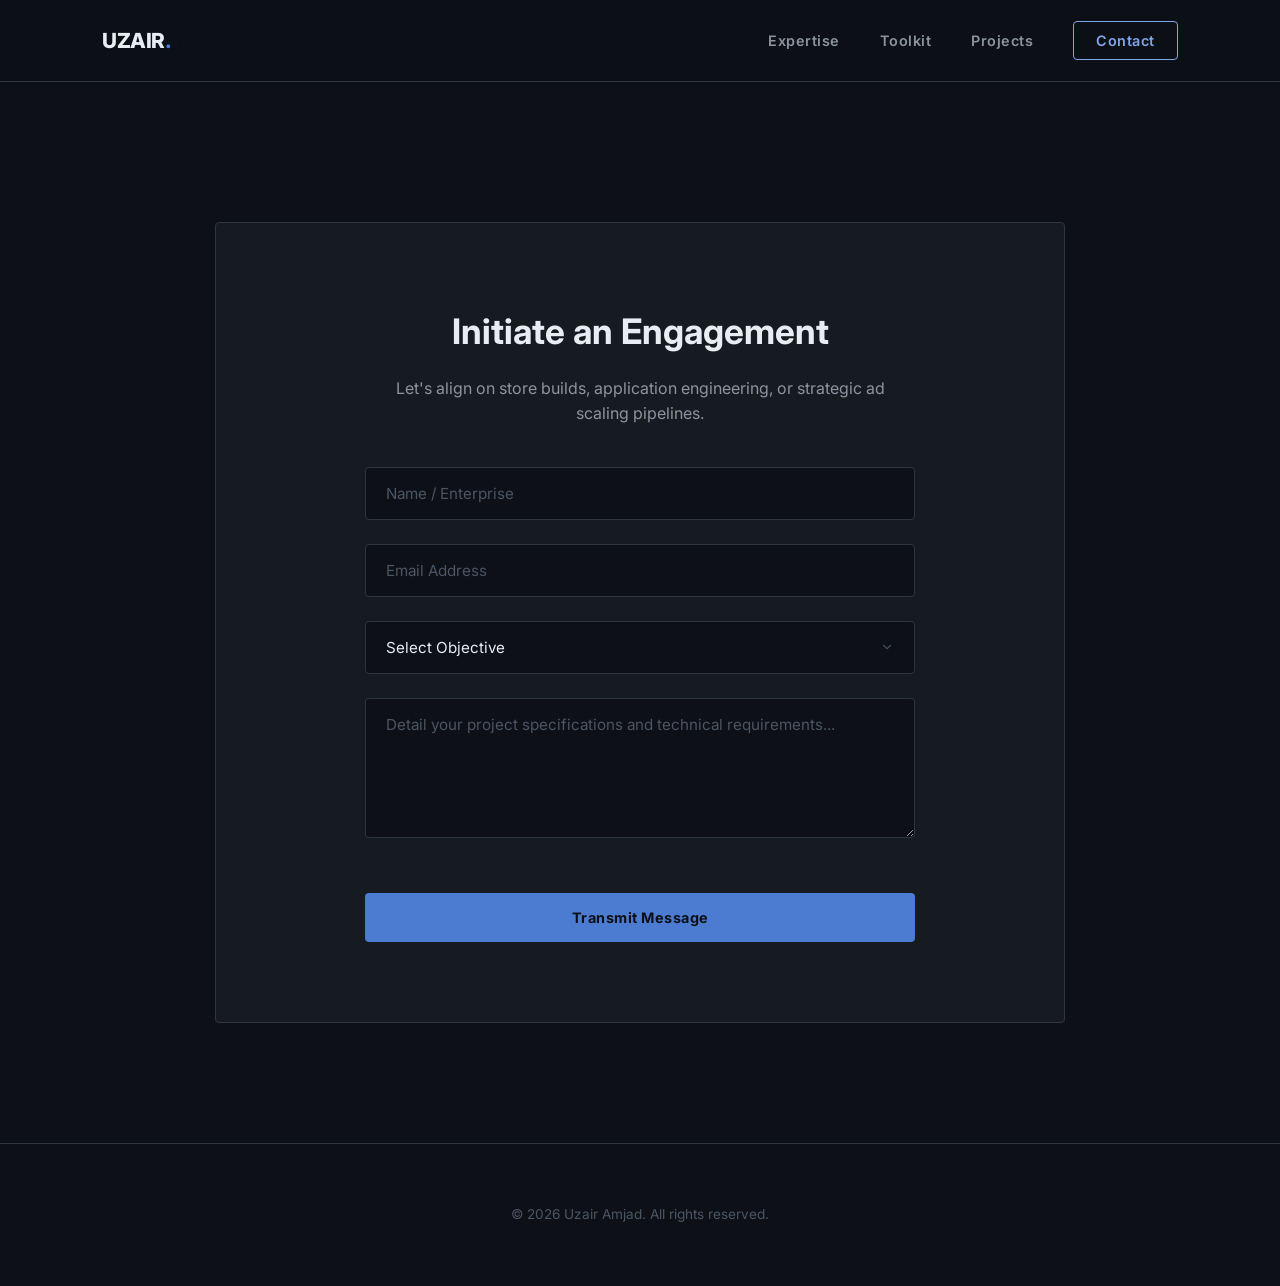
==== contact.html @ b298b37c "initial local workspace setup" ====
<!DOCTYPE html>
<html lang="en">
<head>
    <meta charset="UTF-8">
    <meta name="viewport" content="width=device-width, initial-scale=1.0">
    <title>Contact | Uzair Amjad</title>
    <link href="https://fonts.googleapis.com/css2?family=Inter:wght@300;400;500;600;700;800&display=swap" rel="stylesheet">
    <link rel="stylesheet" href="https://unpkg.com/aos@next/dist/aos.css">
    <link rel="stylesheet" href="index.css">
</head>
<body>
    <header class="navbar">
        <a href="index.html" class="logo">Uzair<span>.</span></a>
        <button class="menu-toggle" onclick="toggleMenu()"><span class="bar"></span><span class="bar"></span><span class="bar"></span></button>
        <nav class="nav-container">
            <button class="menu-close" onclick="toggleMenu()">×</button>
            <ul class="nav-links">
                <li><a href="index.html#services">Expertise</a></li>
                <li><a href="toolkit.html">Toolkit</a></li>
                <li><a href="projects.html">Projects</a></li>
                <li><a href="contact.html" class="nav-btn active-btn">Contact</a></li>
            </ul>
        </nav>
    </header>

    <section class="section contact-section subpage-content">
        <div class="contact-card" data-aos="zoom-in" data-aos-duration="800">
            <h2>Initiate an Engagement</h2>
            <p>Let's align on store builds, application engineering, or strategic ad scaling pipelines.</p>
            <form action="https://api.web3forms.com/submit" method="POST" class="contact-form">
                <input type="hidden" name="access_key" value="4c9673a5-c35d-4ae3-a2ae-5164686738a5">
                <input type="checkbox" name="botcheck" class="hidden-honeypot" style="display: none;">
                <div class="form-group">
                    <input type="text" name="name" placeholder="Name / Enterprise" required class="form-input">
                </div>
                <div class="form-group">
                    <input type="email" name="email" placeholder="Email Address" required class="form-input">
                </div>
                <div class="form-group">
                    <select name="project_type" required class="form-input form-select">
                        <option value="" disabled selected hidden>Select Objective</option>
                        <option value="Shopify Custom Architecture">Shopify Custom Architecture</option>
                        <option value="Full-Stack Application Development">Full-Stack Application Development</option>
                        <option value="Paid Acquisition Strategy">Paid Acquisition Strategy</option>
                        <option value="High-Retention Media Assets">High-Retention Media Assets</option>
                    </select>
                </div>
                <div class="form-group">
                    <textarea name="message" rows="5" placeholder="Detail your project specifications and technical requirements..." required class="form-input"></textarea>
                </div>
                <div class="form-group">
                </div>
                <button type="submit" class="btn btn-primary submit-btn">Transmit Message</button>
            </form>
        </div>
    </section>

    <footer><p>© 2026 Uzair Amjad. All rights reserved.</p></footer>
    <script src="https://unpkg.com/aos@next/dist/aos.js"></script>
    <script>
        AOS.init({ once: true });
        function toggleMenu() { document.querySelector('.nav-container').classList.toggle('active'); }
    </script>
</body>
</html>
---- index.css ----
:root {
  --bg-dark: #0D1117;
  --bg-card: #161B22;
  --bg-alt: #0f141c;
  --accent: #4C7CD1;
  --accent-hover: #7FA6E8;
  --accent-rgb: 76, 124, 209;
  --text-main: #E6EDF3;
  --text-muted: #8B949E;
  --border: #30363D;
  --border-hover: #444c56;
}

* {
  margin: 0;
  padding: 0;
  box-sizing: border-box;
  font-family: 'Inter', sans-serif;
  scroll-behavior: smooth;
}
body {
  background-color: var(--bg-dark);
  color: var(--text-main);
  line-height: 1.6;
  overflow-x: hidden;
}

.navbar {
  display: flex;
  justify-content: space-between;
  align-items: center;
  padding: 24px 8%;
  border-bottom: 1px solid var(--border);
  background: rgba(13, 17, 23, 0.85);
  backdrop-filter: blur(20px);
  -webkit-backdrop-filter: blur(20px);
  position: sticky;
  top: 0;
  z-index: 100;
}
.logo {
  font-size: 1.3rem;
  font-weight: 800;
  letter-spacing: -0.5px;
  text-transform: uppercase;
  text-decoration: none;
  color: var(--text-main);
}
.logo span {
  color: var(--accent);
  text-shadow: 0 0 15px rgba(var(--accent-rgb), 0.4);
}
.nav-links {
  display: flex;
  list-style: none;
  align-items: center;
  gap: 40px;
}
.nav-links a {
  color: var(--text-muted);
  text-decoration: none;
  font-weight: 600;
  font-size: 0.9rem;
  letter-spacing: 0.5px;
  transition: all 0.25s ease;
}
.nav-links a:hover, .active-link {
  color: var(--accent-hover) !important;
}
.nav-btn {
  border: 1px solid var(--border);
  padding: 10px 22px;
  border-radius: 4px;
  color: var(--text-main) !important;
  transition: all 0.25s ease;
}
.nav-btn:hover, .active-btn {
  background: transparent;
  color: var(--accent-hover) !important;
  border-color: var(--accent-hover) !important;
}
.menu-toggle {
  display: none;
  flex-direction: column;
  justify-content: space-between;
  width: 22px;
  height: 14px;
  background: transparent;
  border: none;
  cursor: pointer;
  z-index: 101;
}
.menu-toggle .bar {
  width: 100%;
  height: 2px;
  background-color: var(--text-main);
  transition: all 0.3s ease;
}
.menu-close {
  display: none;
}

.hero {
  min-height: 75vh;
  display: flex;
  flex-direction: column;
  align-items: center;
  justify-content: center;
  text-align: center;
  padding: 0 4%;
}
.hero-content {
  max-width: 900px;
}
.badge {
  display: inline-block;
  background: rgba(var(--accent-rgb), 0.05);
  color: var(--accent);
  border: 1px solid rgba(var(--accent-rgb), 0.2);
  padding: 6px 16px;
  border-radius: 4px;
  font-size: 0.75rem;
  font-weight: 700;
  margin-bottom: 28px;
  text-transform: uppercase;
  letter-spacing: 1.5px;
}
.hero h1 {
  font-size: clamp(2.2rem, 6vw, 4.2rem);
  font-weight: 800;
  line-height: 1.15;
  letter-spacing: -1.5px;
  margin-bottom: 28px;
}
.hero p {
  font-size: 1.2rem;
  color: var(--text-muted);
  max-width: 680px;
  margin: 0 auto 48px auto;
}
.hero-buttons {
  display: flex;
  gap: 16px;
  justify-content: center;
}

.section {
  padding: 100px 8% 120px 8%;
}
.subpage-content {
  min-height: 85vh;
  padding-top: 140px;
}
.bg-alt {
  background-color: var(--bg-alt);
}
.section-header {
  text-align: center;
  margin-bottom: 80px;
}
.section-header h2 {
  font-size: 2.4rem;
  font-weight: 800;
  letter-spacing: -1px;
  margin-bottom: 16px;
}
.section-header p {
  color: var(--text-muted);
  font-size: 1.05rem;
}
.btn {
  padding: 14px 32px;
  border-radius: 4px;
  text-decoration: none;
  font-weight: 700;
  font-size: 0.9rem;
  letter-spacing: 0.5px;
  transition: all 0.3s cubic-bezier(0.16, 1, 0.3, 1);
}
.btn-primary {
  background: var(--accent);
  color: var(--bg-dark);
}
.btn-primary:hover {
  background: var(--accent-hover);
  color: var(--bg-dark);
}
.btn-secondary {
  background: transparent;
  color: var(--text-main);
  border: 1px solid var(--border);
}
.btn-secondary:hover {
  border-color: var(--accent);
  background: rgba(var(--accent-rgb), 0.02);
  color: var(--accent-hover);
}

.services-grid {
  display: grid;
  grid-template-columns: 1fr;
  gap: 32px;
}
.service-card {
  background-color: var(--bg-card);
  border: 1px solid var(--border);
  padding: 50px 40px;
  border-radius: 4px;
  transition: all 0.4s cubic-bezier(0.16, 1, 0.3, 1);
}
.service-icon {
  font-size: 1.8rem;
  margin-bottom: 28px;
  background: var(--bg-dark);
  width: 48px;
  height: 48px;
  display: flex;
  align-items: center;
  justify-content: center;
  border-radius: 4px;
  border: 1px solid var(--border);
}
.service-card:hover .service-icon {
  border-color: var(--accent-hover);
  color: var(--accent-hover);
}
.service-card h3 {
  font-size: 1.25rem;
  margin-bottom: 16px;
  font-weight: 700;
}
.service-card p {
  color: var(--text-muted);
  font-size: 0.95rem;
}

.workflow-stack {
  display: flex;
  flex-direction: column;
  gap: 24px;
  max-width: 900px;
  margin: 0 auto;
}
.workflow-step {
  display: flex;
  gap: 32px;
  background: var(--bg-card);
  border: 1px solid var(--border);
  padding: 32px;
  border-radius: 4px;
  align-items: center;
  transition: border-color 0.3s ease;
}
.step-number {
  font-size: 2.5rem;
  font-weight: 800;
  color: var(--accent);
}
.step-info h3 {
  font-size: 1.3rem;
  margin-bottom: 8px;
}
.step-info p {
  color: var(--text-muted);
  font-size: 0.95rem;
}
.metrics-grid {
  display: grid;
  grid-template-columns: 1fr;
  gap: 24px;
  max-width: 1000px;
  margin: 0 auto;
}
.metric-card {
  background: var(--bg-card);
  border: 1px solid var(--border);
  padding: 40px 20px;
  text-align: center;
  border-radius: 4px;
  transition: transform 0.3s ease, border-color 0.3s ease;
}
.metric-value {
  font-size: 2rem;
  font-weight: 800;
  color: var(--accent);
  margin-bottom: 12px;
}
.metric-label {
  color: var(--text-main);
  font-weight: 500;
  font-size: 0.95rem;
}
.github-card {
  background: var(--bg-card);
  border: 1px solid var(--border);
  padding: 40px;
  max-width: 800px;
  margin: 0 auto;
  border-radius: 4px;
}
.gh-header {
  display: flex;
  align-items: center;
  gap: 12px;
  margin-bottom: 16px;
}
.gh-indicator {
  width: 10px;
  height: 10px;
  background: var(--accent);
  border-radius: 50%;
  box-shadow: 0 0 10px rgba(var(--accent-rgb), 0.4);
}
.gh-text {
  color: var(--text-muted);
  font-size: 1rem;
  margin-bottom: 24px;
}
.gh-meta {
  display: flex;
  gap: 24px;
  flex-wrap: wrap;
  font-size: 0.85rem;
  color: var(--accent);
  font-weight: 700;
}

.toolkit-grid {
  display: grid;
  grid-template-columns: 1fr;
  gap: 32px;
  max-width: 1100px;
  margin: 0 auto;
}
.toolkit-category-card {
  background: var(--bg-card);
  border: 1px solid var(--border);
  padding: 40px;
  border-radius: 6px;
  transition: all 0.3s ease;
}
.category-icon {
  font-size: 2rem;
  margin-bottom: 16px;
}
.toolkit-category-card h3 {
  font-size: 1.4rem;
  font-weight: 700;
  margin-bottom: 12px;
  letter-spacing: -0.3px;
}
.category-desc {
  color: var(--text-muted);
  font-size: 0.95rem;
  margin-bottom: 24px;
}
.horizontal-left {
  justify-content: flex-start !important;
}
.skills-wrapper {
  display: flex;
  flex-wrap: wrap;
  gap: 12px;
  justify-content: center;
}
.skill-tag {
  background: var(--bg-dark);
  border: 1px solid var(--border);
  padding: 10px 20px;
  border-radius: 4px;
  font-weight: 600;
  font-size: 0.85rem;
  color: var(--text-main);
  transition: all 0.25s ease;
}

.projects-grid {
  display: grid;
  grid-template-columns: 1fr;
  gap: 40px;
}
.work-card {
  background: var(--bg-card);
  border: 1px solid var(--border);
  border-radius: 4px;
  overflow: hidden;
  transition: all 0.4s cubic-bezier(0.16, 1, 0.3, 1);
}
.work-img-placeholder {
  background: var(--bg-dark);
  height: 280px;
  display: flex;
  align-items: center;
  justify-content: center;
  font-size: 1.2rem;
  font-weight: 700;
  color: var(--text-muted);
  border-bottom: 1px solid var(--border);
}
.work-info {
  padding: 40px;
}
.work-info span {
  color: var(--accent);
  font-size: 0.75rem;
  text-transform: uppercase;
  letter-spacing: 1.5px;
  font-weight: 700;
  display: block;
  margin-bottom: 12px;
}
.work-info h3 {
  font-size: 1.5rem;
  margin-bottom: 16px;
}
.work-info p {
  color: var(--text-muted);
  font-size: 0.95rem;
}

.contact-section {
  display: flex;
  justify-content: center;
}
.contact-card {
  background: var(--bg-card);
  border: 1px solid var(--border);
  padding: 80px 60px;
  border-radius: 4px;
  text-align: center;
  max-width: 850px;
  width: 100%;
}
.contact-card h2 {
  font-size: 2.2rem;
  margin-bottom: 16px;
}
.contact-card p {
  color: var(--text-muted);
  margin-bottom: 40px;
  max-width: 520px;
  margin-left: auto;
  margin-right: auto;
}
.contact-form {
  width: 100%;
  max-width: 550px;
  margin: 0 auto;
  display: flex;
  flex-direction: column;
  gap: 24px;
}
.form-group {
  width: 100%;
}
.form-input {
  width: 100%;
  padding: 16px 20px;
  background-color: var(--bg-dark);
  border: 1px solid var(--border);
  border-radius: 4px;
  color: var(--text-main);
  font-size: 0.95rem;
  outline: none;
  transition: all 0.25s ease;
}
.form-input:focus {
  border-color: var(--accent);
}
.form-input::placeholder {
  color: #4b5563;
}
.form-select {
  appearance: none;
  background-image: url("data:image/svg+xml;utf8,<svg xmlns='http://www.w3.org/2000/svg' width='24' height='24' viewBox='0 0 24 24' fill='none' stroke='%23444c56' stroke-width='2' stroke-linecap='round' stroke-linejoin='round'><polyline points='6 9 12 15 18 9'></polyline></svg>");
  background-repeat: no-repeat;
  background-position: right 20px center;
  background-size: 14px;
  cursor: pointer;
}
.form-select option {
  background-color: var(--bg-card);
  color: var(--text-main);
}
textarea.form-input {
  resize: vertical;
  min-height: 140px;
}
.submit-btn {
  width: 100%;
  border: none;
  cursor: pointer;
  padding: 16px;
  background: var(--accent);
  color: var(--bg-dark);
  font-weight: 700;
  transition: all 0.3s cubic-bezier(0.16, 1, 0.3, 1);
}
.submit-btn:hover {
  background: var(--accent-hover);
}
footer {
  text-align: center;
  padding: 60px 40px;
  color: #4b5563;
  border-top: 1px solid var(--border);
  font-size: 0.85rem;
}

.nav-links a {
  position: relative;
}
.nav-links a::after {
  content: '';
  position: absolute;
  bottom: -4px;
  left: 0;
  width: 100%;
  height: 1.5px;
  background-color: var(--accent-hover);
  transform: scaleX(0);
  transform-origin: right;
  transition: transform 0.35s cubic-bezier(0.16, 1, 0.3, 1);
}
.nav-links a:hover::after, 
.active-link::after {
  transform: scaleX(1);
  transform-origin: left;
}
.service-card, 
.work-card, 
.toolkit-category-card, 
.github-card,
.metric-card {
  transition: transform 0.4s cubic-bezier(0.16, 1, 0.3, 1), 
              border-color 0.4s cubic-bezier(0.16, 1, 0.3, 1), 
              box-shadow 0.4s cubic-bezier(0.16, 1, 0.3, 1) !important;
}
.service-card:hover, 
.toolkit-category-card:hover, 
.github-card:hover,
.metric-card:hover {
  transform: translateY(-8px) scale(1.01) !important;
  border-color: var(--accent-hover) !important;
  box-shadow: 0 20px 40px rgba(0, 0, 0, 0.5), 
              0 0 25px rgba(var(--accent-rgb), 0.08) !important;
}
.work-card:hover {
  transform: translateY(-6px) !important;
  border-color: var(--accent-hover) !important;
  box-shadow: 0 25px 50px rgba(0, 0, 0, 0.55), 
              0 0 30px rgba(var(--accent-rgb), 0.05) !important;
}
.workflow-step {
  transition: transform 0.35s cubic-bezier(0.16, 1, 0.3, 1), 
              border-color 0.35s cubic-bezier(0.16, 1, 0.3, 1),
              background-color 0.35s ease !important;
}
.workflow-step:hover {
  transform: translateX(10px) !important;
  border-color: var(--accent-hover) !important;
  background-color: #1c212a !important;
}
.skill-tag {
  transition: transform 0.3s cubic-bezier(0.16, 1, 0.3, 1), 
              border-color 0.3s cubic-bezier(0.16, 1, 0.3, 1), 
              color 0.3s ease, 
              box-shadow 0.3s ease !important;
}
.skill-tag:hover {
  transform: translateY(-4px) scale(1.05) !important;
  border-color: var(--accent-hover) !important;
  color: var(--accent-hover) !important;
  box-shadow: 0 8px 16px rgba(var(--accent-rgb), 0.15) !important;
}
.btn, .submit-btn {
  transition: transform 0.3s cubic-bezier(0.16, 1, 0.3, 1), 
              background-color 0.3s ease, 
              color 0.3s ease, 
              box-shadow 0.3s ease !important;
}
.btn:hover, .submit-btn:hover {
  transform: translateY(-3px) !important;
}
.btn-primary:hover, .submit-btn:hover {
  box-shadow: 0 12px 24px rgba(var(--accent-rgb), 0.2) !important;
}
.btn-secondary:hover {
  box-shadow: 0 12px 24px rgba(255, 255, 255, 0.02) !important;
}
.form-input {
  transition: border-color 0.25s ease, box-shadow 0.25s ease !important;
}
.form-input:hover {
  border-color: var(--border-hover);
}
.form-input:focus {
  box-shadow: 0 0 0 1px var(--accent-hover), 
              0 0 15px rgba(127, 166, 232, 0.15) !important;
}

@media (min-width: 768px) and (max-width: 1024px) {
  .services-grid, .projects-grid, .toolkit-grid { grid-template-columns: repeat(2, 1fr); gap: 24px; }
  .metrics-grid { grid-template-columns: repeat(3, 1fr); }
}
@media (min-width: 1025px) {
  .services-grid { grid-template-columns: repeat(4, 1fr); }
  .projects-grid, .toolkit-grid { grid-template-columns: repeat(2, 1fr); }
  .metrics-grid { grid-template-columns: repeat(3, 1fr); }
}
@media (max-width: 767px) {
  .navbar { padding: 20px 6%; }
  .menu-toggle { display: flex; }
  .nav-container {
    position: fixed;
    top: 0;
    right: -100%;
    width: 80%;
    max-width: 300px;
    height: 100vh;
    background-color: var(--bg-card);
    border-left: 1px solid var(--border);
    padding: 100px 40px;
    transition: right 0.4s cubic-bezier(0.16, 1, 0.3, 1);
    z-index: 200;
  }
  .nav-container.active { right: 0; }
  .menu-close {
    display: block; position: absolute; top: 24px; right: 24px; font-size: 1.8rem;
    background: transparent; border: none; color: var(--text-muted);
  }
  .nav-links { flex-direction: column; align-items: flex-start; gap: 40px; }
  .nav-links a { font-size: 1.1rem; text-transform: uppercase; }
  .nav-btn { border: none; padding: 0; color: var(--text-muted) !important; }
  .section { padding: 80px 6%; }
  .subpage-content { padding-top: 100px; }
  .hero h1 { font-size: 2rem; }
  .hero-buttons { flex-direction: column; width: 100%; max-width: 280px; margin: 0 auto; gap: 12px; }
  .btn { width: 100%; text-align: center; }
  .workflow-step { flex-direction: column; gap: 16px; text-align: center; }
  .toolkit-category-card { padding: 30px 20px; }
  
  .service-card:hover, 
  .toolkit-category-card:hover, 
  .github-card:hover,
  .metric-card:hover,
  .work-card:hover {
    transform: translateY(-3px) !important;
  }
  .workflow-step:hover {
    transform: translateX(5px) !important;
  }
}
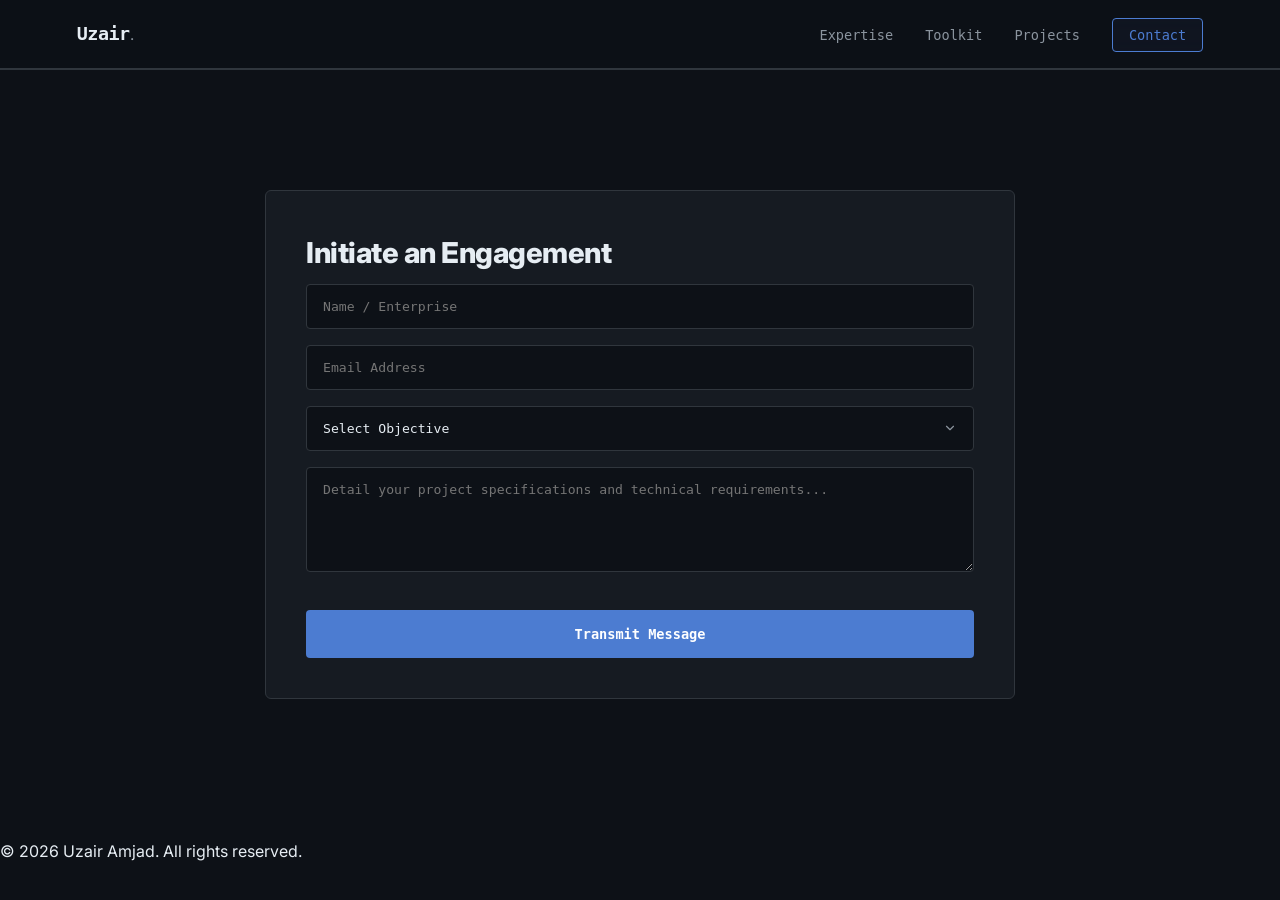
==== commit e039a465: "Build: Deploy premium system architecture theme and metrics updates" ====
--- a/contact.html
+++ b/contact.html
@@ -26,7 +26,7 @@
     <section class="section contact-section subpage-content">
         <div class="contact-card" data-aos="zoom-in" data-aos-duration="800">
             <h2>Initiate an Engagement</h2>
-            <p>Let's align on store builds, application engineering, or strategic ad scaling pipelines.</p>
+            
             <form action="https://api.web3forms.com/submit" method="POST" class="contact-form">
                 <input type="hidden" name="access_key" value="4c9673a5-c35d-4ae3-a2ae-5164686738a5">
                 <input type="checkbox" name="botcheck" class="hidden-honeypot" style="display: none;">
--- a/index.css
+++ b/index.css
@@ -1,16 +1,14 @@
 :root {
   --bg-dark: #0D1117;
   --bg-card: #161B22;
-  --bg-alt: #0f141c;
-  --accent: #4C7CD1;
-  --accent-hover: #7FA6E8;
-  --accent-rgb: 76, 124, 209;
+  --bg-alt: #090d14;
+  --accent-tech: #4C7CD1;
+  --accent-growth: #10b981;
   --text-main: #E6EDF3;
   --text-muted: #8B949E;
   --border: #30363D;
-  --border-hover: #444c56;
-}
-
+  --font-mono: 'JetBrains Mono', ui-monospace, monospace;
+}
 * {
   margin: 0;
   padding: 0;
@@ -21,282 +19,375 @@
 body {
   background-color: var(--bg-dark);
   color: var(--text-main);
-  line-height: 1.6;
+  line-height: 1.5;
   overflow-x: hidden;
 }
-
+.matrix-grid-bg {
+  position: fixed;
+  top: 0;
+  left: 0;
+  width: 100vw;
+  height: 100vh;
+  background-image: linear-gradient(rgba(48, 54, 61, 0.08) 1px, transparent 1px), linear-gradient(90deg, rgba(48, 54, 61, 0.08) 1px, transparent 1px);
+  background-size: 50px 50px;
+  z-index: -2;
+  pointer-events: none;
+}
+.ambient-glow {
+  position: fixed;
+  top: -10%;
+  left: 50%;
+  transform: translateX(-50%);
+  width: 60vw;
+  height: 40vh;
+  background: radial-gradient(circle, rgba(76, 124, 209, 0.04) 0%, transparent 70%);
+  z-index: -1;
+  pointer-events: none;
+}
 .navbar {
   display: flex;
   justify-content: space-between;
   align-items: center;
-  padding: 24px 8%;
+  padding: 20px 6%;
   border-bottom: 1px solid var(--border);
-  background: rgba(13, 17, 23, 0.85);
-  backdrop-filter: blur(20px);
-  -webkit-backdrop-filter: blur(20px);
+  background: rgba(13, 17, 23, 0.75);
+  backdrop-filter: blur(16px);
+  -webkit-backdrop-filter: blur(16px);
   position: sticky;
   top: 0;
   z-index: 100;
 }
 .logo {
-  font-size: 1.3rem;
-  font-weight: 800;
+  font-size: 1.15rem;
+  font-family: var(--font-mono);
+  font-weight: 700;
   letter-spacing: -0.5px;
-  text-transform: uppercase;
   text-decoration: none;
   color: var(--text-main);
 }
-.logo span {
-  color: var(--accent);
-  text-shadow: 0 0 15px rgba(var(--accent-rgb), 0.4);
-}
+.logo-token { color: var(--accent-tech); }
+.logo span { color: var(--text-muted); font-weight: 400; font-size: 0.95rem; }
 .nav-links {
   display: flex;
   list-style: none;
   align-items: center;
-  gap: 40px;
+  gap: 32px;
 }
 .nav-links a {
   color: var(--text-muted);
+  text-decoration: none;
+  font-family: var(--font-mono);
+  font-weight: 500;
+  font-size: 0.85rem;
+  transition: color 0.2s ease;
+}
+.nav-links a:hover, .nav-links a.active-link {
+  color: var(--accent-tech);
+}
+.nav-btn {
+  border: 1px solid var(--border);
+  padding: 8px 16px;
+  border-radius: 4px;
+  color: var(--text-main) !important;
+  background: rgba(48, 54, 61, 0.2);
+  transition: all 0.2s cubic-bezier(0.16, 1, 0.3, 1) !important;
+}
+.nav-btn:hover, .nav-btn.active-btn {
+  border-color: var(--accent-tech);
+  background: rgba(76, 124, 209, 0.05);
+  color: var(--accent-tech) !important;
+}
+.menu-toggle, .menu-close {
+  display: none;
+  background: none;
+  border: none;
+  color: var(--text-main);
+  cursor: pointer;
+}
+.menu-toggle .bar {
+  display: block;
+  width: 20px;
+  height: 2px;
+  margin: 4px auto;
+  background-color: var(--text-main);
+  transition: all 0.3s ease;
+}
+.hero {
+  min-height: 85vh;
+  display: flex;
+  flex-direction: column;
+  align-items: center;
+  justify-content: center;
+  text-align: center;
+  padding: 40px 20px;
+}
+.hero-content {
+  max-width: 900px;
+}
+.badge {
+  display: inline-flex;
+  align-items: center;
+  gap: 8px;
+  background: rgba(48, 54, 61, 0.25);
+  color: var(--text-muted);
+  border: 1px solid var(--border);
+  padding: 6px 14px;
+  border-radius: 4px;
+  font-size: 0.72rem;
+  font-family: var(--font-mono);
+  font-weight: 500;
+  margin-bottom: 24px;
+  letter-spacing: 0.5px;
+}
+.badge-dot {
+  width: 6px;
+  height: 6px;
+  background: var(--accent-growth);
+  border-radius: 50%;
+  box-shadow: 0 0 8px var(--accent-growth);
+}
+.hero h1 {
+  font-size: clamp(2.2rem, 5vw, 3.5rem);
+  font-weight: 800;
+  line-height: 1.15;
+  letter-spacing: -1.5px;
+  margin-bottom: 24px;
+}
+.hero-desc {
+  font-size: 1.1rem;
+  color: var(--text-muted);
+  max-width: 720px;
+  margin: 0 auto 40px auto;
+}
+.hero-buttons {
+  display: flex;
+  gap: 16px;
+  justify-content: center;
+}
+.btn {
+  padding: 12px 26px;
+  border-radius: 4px;
   text-decoration: none;
   font-weight: 600;
   font-size: 0.9rem;
-  letter-spacing: 0.5px;
-  transition: all 0.25s ease;
-}
-.nav-links a:hover, .active-link {
-  color: var(--accent-hover) !important;
-}
-.nav-btn {
-  border: 1px solid var(--border);
-  padding: 10px 22px;
-  border-radius: 4px;
-  color: var(--text-main) !important;
-  transition: all 0.25s ease;
-}
-.nav-btn:hover, .active-btn {
+  transition: all 0.2s cubic-bezier(0.16, 1, 0.3, 1);
+}
+.btn-primary {
+  background: var(--accent-tech);
+  color: #FFFFFF;
+}
+.btn-primary:hover {
+  background: #3563B3;
+  transform: translateY(-2px);
+  box-shadow: 0 10px 20px rgba(76, 124, 209, 0.15);
+}
+.btn-secondary {
   background: transparent;
-  color: var(--accent-hover) !important;
-  border-color: var(--accent-hover) !important;
-}
-.menu-toggle {
-  display: none;
-  flex-direction: column;
-  justify-content: space-between;
-  width: 22px;
-  height: 14px;
-  background: transparent;
-  border: none;
-  cursor: pointer;
-  z-index: 101;
-}
-.menu-toggle .bar {
-  width: 100%;
-  height: 2px;
-  background-color: var(--text-main);
-  transition: all 0.3s ease;
-}
-.menu-close {
-  display: none;
-}
-
-.hero {
-  min-height: 75vh;
-  display: flex;
-  flex-direction: column;
-  align-items: center;
-  justify-content: center;
-  text-align: center;
-  padding: 0 4%;
-}
-.hero-content {
-  max-width: 900px;
-}
-.badge {
-  display: inline-block;
-  background: rgba(var(--accent-rgb), 0.05);
-  color: var(--accent);
-  border: 1px solid rgba(var(--accent-rgb), 0.2);
-  padding: 6px 16px;
-  border-radius: 4px;
-  font-size: 0.75rem;
-  font-weight: 700;
-  margin-bottom: 28px;
-  text-transform: uppercase;
-  letter-spacing: 1.5px;
-}
-.hero h1 {
-  font-size: clamp(2.2rem, 6vw, 4.2rem);
-  font-weight: 800;
-  line-height: 1.15;
-  letter-spacing: -1.5px;
-  margin-bottom: 28px;
-}
-.hero p {
-  font-size: 1.2rem;
-  color: var(--text-muted);
-  max-width: 680px;
-  margin: 0 auto 48px auto;
-}
-.hero-buttons {
-  display: flex;
-  gap: 16px;
-  justify-content: center;
-}
-
+  color: var(--text-primary);
+  border: 1px solid var(--border);
+  font-family: var(--font-mono);
+  font-size: 0.8rem;
+}
+.btn-secondary:hover {
+  background: rgba(48, 54, 61, 0.15);
+  border-color: var(--text-muted);
+}
 .section {
-  padding: 100px 8% 120px 8%;
+  padding: 120px 6% 140px 6%;
+  border-top: 1px solid var(--border);
 }
 .subpage-content {
-  min-height: 85vh;
-  padding-top: 140px;
+  min-height: 80vh;
 }
 .bg-alt {
   background-color: var(--bg-alt);
 }
 .section-header {
   text-align: center;
-  margin-bottom: 80px;
+  margin-bottom: 70px;
+}
+.section-index {
+  display: block;
+  font-family: var(--font-mono);
+  font-size: 0.75rem;
+  color: var(--accent-tech);
+  margin-bottom: 8px;
+  letter-spacing: 1px;
 }
 .section-header h2 {
-  font-size: 2.4rem;
+  font-size: 2.2rem;
   font-weight: 800;
+  margin-bottom: 14px;
   letter-spacing: -1px;
-  margin-bottom: 16px;
 }
 .section-header p {
   color: var(--text-muted);
-  font-size: 1.05rem;
-}
-.btn {
-  padding: 14px 32px;
-  border-radius: 4px;
-  text-decoration: none;
-  font-weight: 700;
-  font-size: 0.9rem;
-  letter-spacing: 0.5px;
-  transition: all 0.3s cubic-bezier(0.16, 1, 0.3, 1);
-}
-.btn-primary {
-  background: var(--accent);
-  color: var(--bg-dark);
-}
-.btn-primary:hover {
-  background: var(--accent-hover);
-  color: var(--bg-dark);
-}
-.btn-secondary {
-  background: transparent;
-  color: var(--text-main);
-  border: 1px solid var(--border);
-}
-.btn-secondary:hover {
-  border-color: var(--accent);
-  background: rgba(var(--accent-rgb), 0.02);
-  color: var(--accent-hover);
-}
-
+  font-size: 1rem;
+  max-width: 600px;
+  margin: 0 auto;
+}
 .services-grid {
   display: grid;
   grid-template-columns: 1fr;
-  gap: 32px;
+  gap: 24px;
 }
 .service-card {
   background-color: var(--bg-card);
   border: 1px solid var(--border);
-  padding: 50px 40px;
-  border-radius: 4px;
-  transition: all 0.4s cubic-bezier(0.16, 1, 0.3, 1);
+  padding: 40px 30px;
+  border-radius: 6px;
+  cursor: pointer;
+  display: flex;
+  flex-direction: column;
+}
+.card-meta {
+  font-family: var(--font-mono);
+  font-size: 0.68rem;
+  color: var(--text-muted);
+  opacity: 0.5;
+  margin-bottom: 20px;
+  letter-spacing: 0.5px;
 }
 .service-icon {
-  font-size: 1.8rem;
-  margin-bottom: 28px;
-  background: var(--bg-dark);
-  width: 48px;
-  height: 48px;
+  font-size: 1.5rem;
+  margin-bottom: 24px;
+  width: 44px;
+  height: 44px;
   display: flex;
   align-items: center;
   justify-content: center;
-  border-radius: 4px;
-  border: 1px solid var(--border);
-}
-.service-card:hover .service-icon {
-  border-color: var(--accent-hover);
-  color: var(--accent-hover);
-}
+  border-radius: 6px;
+}
+.icon-green { background: rgba(16, 185, 129, 0.05); border: 1px solid rgba(16, 185, 129, 0.15); }
+.icon-blue { background: rgba(76, 124, 209, 0.05); border: 1px solid rgba(76, 124, 209, 0.15); }
+.icon-purple { background: rgba(139, 92, 246, 0.05); border: 1px solid rgba(139, 92, 246, 0.15); }
+.icon-indigo { background: rgba(99, 102, 241, 0.05); border: 1px solid rgba(99, 102, 241, 0.15); }
 .service-card h3 {
   font-size: 1.25rem;
-  margin-bottom: 16px;
+  margin-bottom: 12px;
   font-weight: 700;
+  letter-spacing: -0.5px;
 }
 .service-card p {
   color: var(--text-muted);
-  font-size: 0.95rem;
-}
-
+  font-size: 0.92rem;
+  line-height: 1.6;
+}
+.toolkit-grid {
+  display: grid;
+  grid-template-columns: 1fr;
+  gap: 24px;
+}
+.toolkit-category-card {
+  background-color: var(--bg-card);
+  border: 1px solid var(--border);
+  border-radius: 6px;
+  padding: 40px 30px;
+  display: flex;
+  flex-direction: column;
+  gap: 16px;
+  cursor: pointer;
+}
+.category-icon {
+  font-size: 1.5rem;
+  background: rgba(76, 124, 209, 0.05);
+  width: 44px;
+  height: 44px;
+  display: flex;
+  align-items: center;
+  justify-content: center;
+  border-radius: 6px;
+  border: 1px solid rgba(76, 124, 209, 0.15);
+}
+.toolkit-category-card h3 {
+  font-size: 1.25rem;
+  font-weight: 700;
+  color: var(--text-main);
+  letter-spacing: -0.5px;
+}
+.category-desc {
+  color: var(--text-muted);
+  font-size: 0.92rem;
+}
+.skills-wrapper.horizontal-left {
+  display: flex;
+  flex-wrap: wrap;
+  gap: 8px;
+  justify-content: flex-start;
+  margin-top: 8px;
+}
+.skill-tag {
+  background: rgba(13, 17, 23, 0.6);
+  border: 1px solid var(--border);
+  padding: 6px 12px;
+  border-radius: 4px;
+  font-family: var(--font-mono);
+  font-size: 0.75rem;
+  color: var(--text-main);
+}
 .workflow-stack {
   display: flex;
   flex-direction: column;
-  gap: 24px;
-  max-width: 900px;
+  gap: 16px;
+  max-width: 850px;
   margin: 0 auto;
 }
 .workflow-step {
   display: flex;
-  gap: 32px;
+  gap: 30px;
   background: var(--bg-card);
   border: 1px solid var(--border);
-  padding: 32px;
-  border-radius: 4px;
-  align-items: center;
-  transition: border-color 0.3s ease;
+  padding: 30px;
+  border-radius: 6px;
+  align-items: center;
 }
 .step-number {
-  font-size: 2.5rem;
-  font-weight: 800;
-  color: var(--accent);
+  font-family: var(--font-mono);
+  font-size: 1.5rem;
+  font-weight: 700;
+  color: var(--accent-tech);
 }
 .step-info h3 {
-  font-size: 1.3rem;
-  margin-bottom: 8px;
+  font-size: 1.2rem;
+  margin-bottom: 6px;
+  letter-spacing: -0.3px;
 }
 .step-info p {
   color: var(--text-muted);
-  font-size: 0.95rem;
+  font-size: 0.92rem;
 }
 .metrics-grid {
   display: grid;
   grid-template-columns: 1fr;
   gap: 24px;
-  max-width: 1000px;
-  margin: 0 auto;
 }
 .metric-card {
   background: var(--bg-card);
   border: 1px solid var(--border);
-  padding: 40px 20px;
+  padding: 45px 30px;
+  border-radius: 6px;
   text-align: center;
-  border-radius: 4px;
-  transition: transform 0.3s ease, border-color 0.3s ease;
 }
 .metric-value {
-  font-size: 2rem;
-  font-weight: 800;
-  color: var(--accent);
+  font-family: var(--font-mono);
+  font-size: 1.4rem;
+  font-weight: 700;
+  color: var(--text-main);
   margin-bottom: 12px;
+  letter-spacing: -0.5px;
 }
 .metric-label {
-  color: var(--text-main);
-  font-weight: 500;
-  font-size: 0.95rem;
+  color: var(--text-muted);
+  font-size: 0.9rem;
+  line-height: 1.5;
 }
 .github-card {
   background: var(--bg-card);
   border: 1px solid var(--border);
+  border-radius: 6px;
   padding: 40px;
-  max-width: 800px;
+  max-width: 850px;
   margin: 0 auto;
-  border-radius: 4px;
 }
 .gh-header {
   display: flex;
@@ -305,119 +396,76 @@
   margin-bottom: 16px;
 }
 .gh-indicator {
-  width: 10px;
-  height: 10px;
-  background: var(--accent);
+  width: 8px;
+  height: 8px;
+  background-color: var(--accent-growth);
   border-radius: 50%;
-  box-shadow: 0 0 10px rgba(var(--accent-rgb), 0.4);
+  box-shadow: 0 0 8px var(--accent-growth);
+}
+.gh-header h4 {
+  font-family: var(--font-mono);
+  font-size: 0.85rem;
+  font-weight: 700;
 }
 .gh-text {
   color: var(--text-muted);
-  font-size: 1rem;
+  font-size: 0.95rem;
+  line-height: 1.6;
   margin-bottom: 24px;
 }
 .gh-meta {
   display: flex;
+  flex-wrap: wrap;
   gap: 24px;
-  flex-wrap: wrap;
-  font-size: 0.85rem;
-  color: var(--accent);
-  font-weight: 700;
-}
-
-.toolkit-grid {
-  display: grid;
-  grid-template-columns: 1fr;
-  gap: 32px;
-  max-width: 1100px;
-  margin: 0 auto;
-}
-.toolkit-category-card {
-  background: var(--bg-card);
-  border: 1px solid var(--border);
-  padding: 40px;
-  border-radius: 6px;
-  transition: all 0.3s ease;
-}
-.category-icon {
-  font-size: 2rem;
-  margin-bottom: 16px;
-}
-.toolkit-category-card h3 {
-  font-size: 1.4rem;
-  font-weight: 700;
-  margin-bottom: 12px;
-  letter-spacing: -0.3px;
-}
-.category-desc {
-  color: var(--text-muted);
-  font-size: 0.95rem;
-  margin-bottom: 24px;
-}
-.horizontal-left {
-  justify-content: flex-start !important;
-}
-.skills-wrapper {
-  display: flex;
-  flex-wrap: wrap;
-  gap: 12px;
-  justify-content: center;
-}
-.skill-tag {
-  background: var(--bg-dark);
-  border: 1px solid var(--border);
-  padding: 10px 20px;
-  border-radius: 4px;
-  font-weight: 600;
-  font-size: 0.85rem;
-  color: var(--text-main);
-  transition: all 0.25s ease;
-}
-
+  color: var(--text-muted);
+  font-family: var(--font-mono);
+  font-size: 0.72rem;
+}
 .projects-grid {
   display: grid;
   grid-template-columns: 1fr;
-  gap: 40px;
+  gap: 24px;
 }
 .work-card {
   background: var(--bg-card);
   border: 1px solid var(--border);
-  border-radius: 4px;
+  border-radius: 6px;
   overflow: hidden;
-  transition: all 0.4s cubic-bezier(0.16, 1, 0.3, 1);
+  cursor: pointer;
 }
 .work-img-placeholder {
-  background: var(--bg-dark);
-  height: 280px;
-  display: flex;
-  align-items: center;
-  justify-content: center;
-  font-size: 1.2rem;
+  background: #0D1117;
+  border-bottom: 1px solid var(--border);
+  height: 160px;
+  display: flex;
+  align-items: center;
+  padding: 0 30px;
+  font-family: var(--font-mono);
+  font-size: 0.85rem;
   font-weight: 700;
-  color: var(--text-muted);
-  border-bottom: 1px solid var(--border);
+  color: var(--accent-tech);
 }
 .work-info {
-  padding: 40px;
+  padding: 30px;
 }
 .work-info span {
-  color: var(--accent);
-  font-size: 0.75rem;
-  text-transform: uppercase;
-  letter-spacing: 1.5px;
-  font-weight: 700;
+  font-family: var(--font-mono);
+  color: var(--text-muted);
+  opacity: 0.5;
+  font-size: 0.7rem;
   display: block;
+  margin-bottom: 8px;
+  letter-spacing: 0.5px;
+}
+.work-info h3 {
+  font-size: 1.3rem;
   margin-bottom: 12px;
-}
-.work-info h3 {
-  font-size: 1.5rem;
-  margin-bottom: 16px;
+  letter-spacing: -0.5px;
 }
 .work-info p {
   color: var(--text-muted);
-  font-size: 0.95rem;
-}
-
+  font-size: 0.92rem;
+}
 .contact-section {
   display: flex;
   justify-content: center;
@@ -425,229 +473,148 @@
 .contact-card {
   background: var(--bg-card);
   border: 1px solid var(--border);
-  padding: 80px 60px;
-  border-radius: 4px;
-  text-align: center;
-  max-width: 850px;
+  border-radius: 6px;
+  overflow: hidden;
+  max-width: 750px;
   width: 100%;
 }
-.contact-card h2 {
-  font-size: 2.2rem;
-  margin-bottom: 16px;
-}
-.contact-card p {
-  color: var(--text-muted);
-  margin-bottom: 40px;
-  max-width: 520px;
-  margin-left: auto;
-  margin-right: auto;
-}
+.terminal-bar {
+  background: #0D1117;
+  border-bottom: 1px solid var(--border);
+  padding: 12px 24px;
+  display: flex;
+  align-items: center;
+  justify-content: space-between;
+}
+.term-dots { display: flex; gap: 6px; }
+.t-dot { width: 8px; height: 8px; border-radius: 50%; background: var(--border); }
+.t-dot:nth-child(1) { background: #FF5F56; }
+.t-dot:nth-child(2) { background: #FFBD2E; }
+.t-dot:nth-child(3) { background: #27C93F; }
+.term-title { font-family: var(--font-mono); font-size: 0.72rem; color: var(--text-muted); }
+.contact-card h2 { font-size: 1.8rem; font-weight: 800; letter-spacing: -0.5px; padding: 40px 40px 10px 40px; text-align: left; }
+.contact-desc-text { color: var(--text-muted); font-size: 0.95rem; padding: 0 40px 20px 40px; text-align: left; }
 .contact-form {
   width: 100%;
-  max-width: 550px;
-  margin: 0 auto;
+  padding: 0 40px 40px 40px;
   display: flex;
   flex-direction: column;
-  gap: 24px;
-}
-.form-group {
-  width: 100%;
+  gap: 16px;
 }
 .form-input {
   width: 100%;
-  padding: 16px 20px;
-  background-color: var(--bg-dark);
+  padding: 14px 16px;
+  background-color: #0D1117;
   border: 1px solid var(--border);
   border-radius: 4px;
   color: var(--text-main);
-  font-size: 0.95rem;
+  font-family: var(--font-mono);
+  font-size: 0.82rem;
   outline: none;
-  transition: all 0.25s ease;
+  transition: all 0.2s ease;
 }
 .form-input:focus {
-  border-color: var(--accent);
-}
-.form-input::placeholder {
-  color: #4b5563;
+  border-color: var(--accent-tech);
 }
 .form-select {
   appearance: none;
-  background-image: url("data:image/svg+xml;utf8,<svg xmlns='http://www.w3.org/2000/svg' width='24' height='24' viewBox='0 0 24 24' fill='none' stroke='%23444c56' stroke-width='2' stroke-linecap='round' stroke-linejoin='round'><polyline points='6 9 12 15 18 9'></polyline></svg>");
+  background-image: url("data:image/svg+xml;utf8,<svg xmlns='http://www.w3.org/2000/svg' width='24' height='24' viewBox='0 0 24 24' fill='none' stroke='%238B949E' stroke-width='2' stroke-linecap='round' stroke-linejoin='round'><polyline points='6 9 12 15 18 9'></polyline></svg>");
   background-repeat: no-repeat;
-  background-position: right 20px center;
+  background-position: right 16px center;
   background-size: 14px;
-  cursor: pointer;
-}
-.form-select option {
-  background-color: var(--bg-card);
-  color: var(--text-main);
-}
-textarea.form-input {
-  resize: vertical;
-  min-height: 140px;
-}
-.submit-btn {
-  width: 100%;
-  border: none;
-  cursor: pointer;
-  padding: 16px;
-  background: var(--accent);
-  color: var(--bg-dark);
-  font-weight: 700;
-  transition: all 0.3s cubic-bezier(0.16, 1, 0.3, 1);
-}
-.submit-btn:hover {
-  background: var(--accent-hover);
-}
-footer {
+}
+.form-select option { background-color: var(--bg-card); color: var(--text-main); }
+.submit-btn { border: none; cursor: pointer; background: var(--accent-tech); color: #FFFFFF; font-family: var(--font-mono); font-weight: 700; font-size: 0.85rem; border-radius: 4px; padding: 16px; }
+.submit-btn:hover { background: #3563B3; }
+.footer {
   text-align: center;
-  padding: 60px 40px;
+  padding: 50px;
   color: #4b5563;
+  font-family: var(--font-mono);
+  font-size: 0.75rem;
   border-top: 1px solid var(--border);
-  font-size: 0.85rem;
 }
 
-.nav-links a {
-  position: relative;
-}
-.nav-links a::after {
-  content: '';
-  position: absolute;
-  bottom: -4px;
-  left: 0;
-  width: 100%;
-  height: 1.5px;
-  background-color: var(--accent-hover);
-  transform: scaleX(0);
-  transform-origin: right;
-  transition: transform 0.35s cubic-bezier(0.16, 1, 0.3, 1);
-}
-.nav-links a:hover::after, 
-.active-link::after {
-  transform: scaleX(1);
-  transform-origin: left;
-}
-.service-card, 
-.work-card, 
-.toolkit-category-card, 
-.github-card,
-.metric-card {
-  transition: transform 0.4s cubic-bezier(0.16, 1, 0.3, 1), 
-              border-color 0.4s cubic-bezier(0.16, 1, 0.3, 1), 
-              box-shadow 0.4s cubic-bezier(0.16, 1, 0.3, 1) !important;
-}
-.service-card:hover, 
-.toolkit-category-card:hover, 
-.github-card:hover,
-.metric-card:hover {
-  transform: translateY(-8px) scale(1.01) !important;
-  border-color: var(--accent-hover) !important;
-  box-shadow: 0 20px 40px rgba(0, 0, 0, 0.5), 
-              0 0 25px rgba(var(--accent-rgb), 0.08) !important;
-}
-.work-card:hover {
-  transform: translateY(-6px) !important;
-  border-color: var(--accent-hover) !important;
-  box-shadow: 0 25px 50px rgba(0, 0, 0, 0.55), 
-              0 0 30px rgba(var(--accent-rgb), 0.05) !important;
-}
-.workflow-step {
-  transition: transform 0.35s cubic-bezier(0.16, 1, 0.3, 1), 
-              border-color 0.35s cubic-bezier(0.16, 1, 0.3, 1),
-              background-color 0.35s ease !important;
-}
-.workflow-step:hover {
-  transform: translateX(10px) !important;
-  border-color: var(--accent-hover) !important;
-  background-color: #1c212a !important;
-}
-.skill-tag {
-  transition: transform 0.3s cubic-bezier(0.16, 1, 0.3, 1), 
-              border-color 0.3s cubic-bezier(0.16, 1, 0.3, 1), 
-              color 0.3s ease, 
-              box-shadow 0.3s ease !important;
-}
-.skill-tag:hover {
-  transform: translateY(-4px) scale(1.05) !important;
-  border-color: var(--accent-hover) !important;
-  color: var(--accent-hover) !important;
-  box-shadow: 0 8px 16px rgba(var(--accent-rgb), 0.15) !important;
-}
-.btn, .submit-btn {
-  transition: transform 0.3s cubic-bezier(0.16, 1, 0.3, 1), 
-              background-color 0.3s ease, 
-              color 0.3s ease, 
-              box-shadow 0.3s ease !important;
-}
-.btn:hover, .submit-btn:hover {
-  transform: translateY(-3px) !important;
-}
-.btn-primary:hover, .submit-btn:hover {
-  box-shadow: 0 12px 24px rgba(var(--accent-rgb), 0.2) !important;
-}
-.btn-secondary:hover {
-  box-shadow: 0 12px 24px rgba(255, 255, 255, 0.02) !important;
-}
-.form-input {
-  transition: border-color 0.25s ease, box-shadow 0.25s ease !important;
-}
-.form-input:hover {
-  border-color: var(--border-hover);
-}
-.form-input:focus {
-  box-shadow: 0 0 0 1px var(--accent-hover), 
-              0 0 15px rgba(127, 166, 232, 0.15) !important;
-}
-
-@media (min-width: 768px) and (max-width: 1024px) {
-  .services-grid, .projects-grid, .toolkit-grid { grid-template-columns: repeat(2, 1fr); gap: 24px; }
-  .metrics-grid { grid-template-columns: repeat(3, 1fr); }
-}
-@media (min-width: 1025px) {
-  .services-grid { grid-template-columns: repeat(4, 1fr); }
-  .projects-grid, .toolkit-grid { grid-template-columns: repeat(2, 1fr); }
-  .metrics-grid { grid-template-columns: repeat(3, 1fr); }
-}
-@media (max-width: 767px) {
-  .navbar { padding: 20px 6%; }
-  .menu-toggle { display: flex; }
+@media (max-width: 768px) {
+  .navbar { padding: 16px 5%; }
+  .menu-toggle { display: block; }
+  .menu-close {
+    display: block;
+    position: absolute;
+    top: 20px;
+    right: 5%;
+    font-size: 1.8rem;
+    background: none;
+    border: none;
+    color: var(--text-main);
+  }
   .nav-container {
     position: fixed;
     top: 0;
     right: -100%;
-    width: 80%;
-    max-width: 300px;
+    width: 85%;
+    max-width: 340px;
     height: 100vh;
-    background-color: var(--bg-card);
+    background: var(--bg-card);
     border-left: 1px solid var(--border);
-    padding: 100px 40px;
+    padding: 80px 30px;
+    flex-direction: column;
+    justify-content: flex-start;
     transition: right 0.4s cubic-bezier(0.16, 1, 0.3, 1);
     z-index: 200;
   }
   .nav-container.active { right: 0; }
-  .menu-close {
-    display: block; position: absolute; top: 24px; right: 24px; font-size: 1.8rem;
-    background: transparent; border: none; color: var(--text-muted);
-  }
-  .nav-links { flex-direction: column; align-items: flex-start; gap: 40px; }
-  .nav-links a { font-size: 1.1rem; text-transform: uppercase; }
-  .nav-btn { border: none; padding: 0; color: var(--text-muted) !important; }
-  .section { padding: 80px 6%; }
-  .subpage-content { padding-top: 100px; }
+  .nav-links { flex-direction: column; align-items: flex-start; gap: 28px; width: 100%; }
+  .nav-links a { font-size: 1rem; width: 100%; display: block; }
+  .nav-btn { text-align: center; margin-top: 12px; width: 100%; }
   .hero h1 { font-size: 2rem; }
-  .hero-buttons { flex-direction: column; width: 100%; max-width: 280px; margin: 0 auto; gap: 12px; }
-  .btn { width: 100%; text-align: center; }
-  .workflow-step { flex-direction: column; gap: 16px; text-align: center; }
-  .toolkit-category-card { padding: 30px 20px; }
-  
-  .service-card:hover, 
-  .toolkit-category-card:hover, 
-  .github-card:hover,
-  .metric-card:hover,
-  .work-card:hover {
-    transform: translateY(-3px) !important;
-  }
-  .workflow-step:hover {
-    transform: translateX(5px) !important;
-  }
+  .hero-buttons { flex-direction: column; width: 100%; max-width: 280px; }
+  .section { padding: 80px 4% 90px 4%; }
+  .workflow-step { flex-direction: column; align-items: flex-start; gap: 12px; padding: 24px; }
+  .contact-card h2 { padding: 30px 20px 10px 20px; font-size: 1.4rem; }
+  .contact-desc-text { padding: 0 20px 20px 20px; font-size: 0.88rem; }
+  .contact-form { padding: 0 20px 30px 20px; }
+}
+@media (min-width: 768px) {
+  .services-grid { grid-template-columns: repeat(2, 1fr); }
+  .metrics-grid { grid-template-columns: repeat(3, 1fr); }
+}
+@media (min-width: 1024px) {
+  .services-grid { grid-template-columns: repeat(4, 1fr); }
+  .toolkit-grid { grid-template-columns: repeat(3, 1fr); }
+  .projects-grid { grid-template-columns: repeat(2, 1fr); }
+}
+
+.service-card, .work-card, .toolkit-category-card {
+  transform-style: preserve-3d !important;
+  backface-visibility: hidden !important;
+  will-change: transform, box-shadow, z-index, top, left, width, height !important;
+  transition: transform 0.5s cubic-bezier(0.25, 1, 0.5, 1), box-shadow 0.5s cubic-bezier(0.25, 1, 0.5, 1), border-color 0.3s ease !important;
+}
+.kinetic-expanded-view {
+  position: fixed !important;
+  z-index: 99999 !important;
+  transition: all 0.6s cubic-bezier(0.16, 1, 0.3, 1) !important;
+  box-shadow: 0 30px 70px rgba(0, 0, 0, 0.8) !important;
+  border-color: var(--accent-tech) !important;
+  transform: translate(-50%, -50%) scale(1.03) !important;
+  cursor: default !important;
+}
+.kinetic-backdrop-blur {
+  position: fixed !important;
+  top: 0 !important;
+  left: 0 !important;
+  width: 100vw !important;
+  height: 100vh !important;
+  background: rgba(13, 17, 23, 0.85) !important;
+  backdrop-filter: blur(20px) !important;
+  -webkit-backdrop-filter: blur(20px) !important;
+  z-index: 99998 !important;
+  opacity: 0 !important;
+  pointer-events: none !important;
+  transition: opacity 0.5s cubic-bezier(0.16, 1, 0.3, 1) !important;
+}
+.kinetic-backdrop-blur.active {
+  opacity: 1 !important;
+  pointer-events: auto !important;
 }
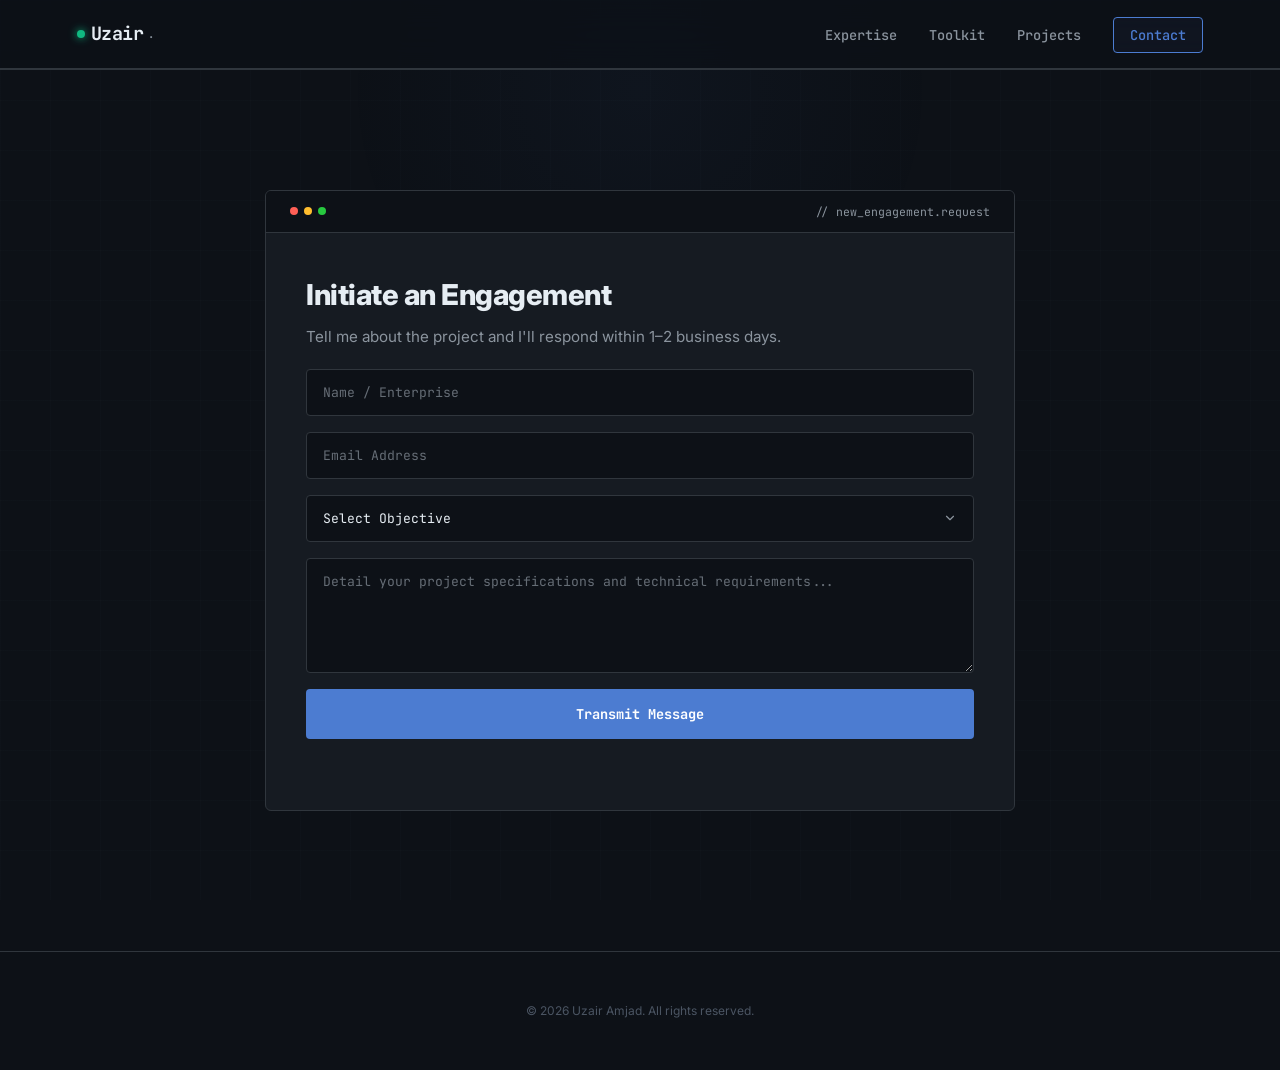
==== commit 4fd35ace: "Update contact.html" ====
--- a/contact.html
+++ b/contact.html
@@ -4,16 +4,26 @@
     <meta charset="UTF-8">
     <meta name="viewport" content="width=device-width, initial-scale=1.0">
     <title>Contact | Uzair Amjad</title>
-    <link href="https://fonts.googleapis.com/css2?family=Inter:wght@300;400;500;600;700;800&display=swap" rel="stylesheet">
+    <meta name="description" content="Get in touch with Uzair Amjad about Shopify development, full-stack applications, paid acquisition strategy, or brand design.">
+    <meta name="theme-color" content="#0D1117">
+    <link rel="icon" href="data:image/svg+xml,%3Csvg xmlns='http://www.w3.org/2000/svg' viewBox='0 0 32 32'%3E%3Crect width='32' height='32' rx='6' fill='%230D1117'/%3E%3Ctext x='16' y='22' font-family='monospace' font-size='18' font-weight='700' fill='%234C7CD1' text-anchor='middle'%3EU%3C/text%3E%3C/svg%3E">
+    <link rel="preconnect" href="https://fonts.googleapis.com">
+    <link rel="preconnect" href="https://fonts.gstatic.com" crossorigin>
+    <link href="https://fonts.googleapis.com/css2?family=Inter:wght@300;400;500;600;700;800&family=JetBrains+Mono:wght@400;500;700&display=swap" rel="stylesheet">
     <link rel="stylesheet" href="https://unpkg.com/aos@next/dist/aos.css">
     <link rel="stylesheet" href="index.css">
 </head>
 <body>
+    <div class="matrix-grid-bg" aria-hidden="true"></div>
+    <div class="ambient-glow" aria-hidden="true"></div>
+
     <header class="navbar">
-        <a href="index.html" class="logo">Uzair<span>.</span></a>
-        <button class="menu-toggle" onclick="toggleMenu()"><span class="bar"></span><span class="bar"></span><span class="bar"></span></button>
-        <nav class="nav-container">
-            <button class="menu-close" onclick="toggleMenu()">×</button>
+        <a href="index.html" class="logo"><span class="logo-token" aria-hidden="true"></span> Uzair<span>.</span></a>
+        <button class="menu-toggle" aria-label="Toggle navigation" aria-expanded="false" aria-controls="primary-nav" onclick="toggleMenu()">
+            <span class="bar"></span><span class="bar"></span><span class="bar"></span>
+        </button>
+        <nav class="nav-container" id="primary-nav" aria-label="Primary">
+            <button class="menu-close" aria-label="Close navigation" onclick="toggleMenu()">×</button>
             <ul class="nav-links">
                 <li><a href="index.html#services">Expertise</a></li>
                 <li><a href="toolkit.html">Toolkit</a></li>
@@ -23,43 +33,54 @@
         </nav>
     </header>
 
+    <main>
     <section class="section contact-section subpage-content">
         <div class="contact-card" data-aos="zoom-in" data-aos-duration="800">
+            <div class="terminal-bar">
+                <div class="term-dots" aria-hidden="true">
+                    <span class="t-dot"></span><span class="t-dot"></span><span class="t-dot"></span>
+                </div>
+                <span class="term-title">// new_engagement.request</span>
+            </div>
             <h2>Initiate an Engagement</h2>
-            
+            <p class="contact-desc-text">Tell me about the project and I'll respond within 1–2 business days.</p>
+
             <form action="https://api.web3forms.com/submit" method="POST" class="contact-form">
                 <input type="hidden" name="access_key" value="4c9673a5-c35d-4ae3-a2ae-5164686738a5">
-                <input type="checkbox" name="botcheck" class="hidden-honeypot" style="display: none;">
+                <input type="checkbox" name="botcheck" class="hidden-honeypot" tabindex="-1" autocomplete="off">
+
                 <div class="form-group">
-                    <input type="text" name="name" placeholder="Name / Enterprise" required class="form-input">
+                    <label class="form-label" for="cf-name">Name / Enterprise</label>
+                    <input type="text" id="cf-name" name="name" placeholder="Name / Enterprise" required class="form-input" autocomplete="name">
                 </div>
                 <div class="form-group">
-                    <input type="email" name="email" placeholder="Email Address" required class="form-input">
+                    <label class="form-label" for="cf-email">Email Address</label>
+                    <input type="email" id="cf-email" name="email" placeholder="Email Address" required class="form-input" autocomplete="email">
                 </div>
                 <div class="form-group">
-                    <select name="project_type" required class="form-input form-select">
+                    <label class="form-label" for="cf-project">Project objective</label>
+                    <select id="cf-project" name="project_type" required class="form-input form-select">
                         <option value="" disabled selected hidden>Select Objective</option>
                         <option value="Shopify Custom Architecture">Shopify Custom Architecture</option>
                         <option value="Full-Stack Application Development">Full-Stack Application Development</option>
-                        <option value="Paid Acquisition Strategy">Paid Acquisition Strategy</option>
-                        <option value="High-Retention Media Assets">High-Retention Media Assets</option>
+                        <option value="Paid Acquisition Strategy">Paid Marketing Strategy</option>
+                        <option value="High-Retention Media Assets">Graphic Designing</option>
                     </select>
                 </div>
                 <div class="form-group">
-                    <textarea name="message" rows="5" placeholder="Detail your project specifications and technical requirements..." required class="form-input"></textarea>
+                    <label class="form-label" for="cf-message">Project details</label>
+                    <textarea id="cf-message" name="message" rows="5" placeholder="Detail your project specifications and technical requirements..." required class="form-input"></textarea>
                 </div>
-                <div class="form-group">
-                </div>
+
                 <button type="submit" class="btn btn-primary submit-btn">Transmit Message</button>
+                <p class="form-status" role="status" aria-live="polite"></p>
             </form>
         </div>
     </section>
+    </main>
 
-    <footer><p>© 2026 Uzair Amjad. All rights reserved.</p></footer>
+    <footer class="footer"><p>© 2026 Uzair Amjad. All rights reserved.</p></footer>
     <script src="https://unpkg.com/aos@next/dist/aos.js"></script>
-    <script>
-        AOS.init({ once: true });
-        function toggleMenu() { document.querySelector('.nav-container').classList.toggle('active'); }
-    </script>
+    <script src="script.js"></script>
 </body>
-</html>+</html>
--- a/index.css
+++ b/index.css
@@ -16,12 +16,32 @@
   font-family: 'Inter', sans-serif;
   scroll-behavior: smooth;
 }
+html {
+  -webkit-text-size-adjust: 100%;
+}
 body {
   background-color: var(--bg-dark);
   color: var(--text-main);
   line-height: 1.5;
   overflow-x: hidden;
-}
+  min-height: 100vh;
+}
+img, svg {
+  max-width: 100%;
+  display: block;
+}
+
+/* Accessible focus states — always visible for keyboard users */
+a:focus-visible,
+button:focus-visible,
+input:focus-visible,
+select:focus-visible,
+textarea:focus-visible {
+  outline: 2px solid var(--accent-tech);
+  outline-offset: 3px;
+  border-radius: 4px;
+}
+
 .matrix-grid-bg {
   position: fixed;
   top: 0;
@@ -64,8 +84,18 @@
   letter-spacing: -0.5px;
   text-decoration: none;
   color: var(--text-main);
-}
-.logo-token { color: var(--accent-tech); }
+  display: inline-flex;
+  align-items: center;
+  gap: 6px;
+}
+.logo-token {
+  width: 8px;
+  height: 8px;
+  border-radius: 50%;
+  background: var(--accent-growth);
+  box-shadow: 0 0 8px var(--accent-growth);
+  display: inline-block;
+}
 .logo span { color: var(--text-muted); font-weight: 400; font-size: 0.95rem; }
 .nav-links {
   display: flex;
@@ -103,6 +133,7 @@
   border: none;
   color: var(--text-main);
   cursor: pointer;
+  padding: 8px;
 }
 .menu-toggle .bar {
   display: block;
@@ -112,6 +143,27 @@
   background-color: var(--text-main);
   transition: all 0.3s ease;
 }
+.menu-toggle[aria-expanded="true"] .bar:nth-child(1) { transform: translateY(6px) rotate(45deg); }
+.menu-toggle[aria-expanded="true"] .bar:nth-child(2) { opacity: 0; }
+.menu-toggle[aria-expanded="true"] .bar:nth-child(3) { transform: translateY(-6px) rotate(-45deg); }
+
+.nav-backdrop {
+  display: none;
+  position: fixed;
+  inset: 0;
+  background: rgba(9, 13, 20, 0.6);
+  backdrop-filter: blur(4px);
+  -webkit-backdrop-filter: blur(4px);
+  z-index: 150;
+  opacity: 0;
+  pointer-events: none;
+  transition: opacity 0.3s ease;
+}
+.nav-backdrop.active {
+  opacity: 1;
+  pointer-events: auto;
+}
+
 .hero {
   min-height: 85vh;
   display: flex;
@@ -145,16 +197,18 @@
   background: var(--accent-growth);
   border-radius: 50%;
   box-shadow: 0 0 8px var(--accent-growth);
+  flex-shrink: 0;
 }
 .hero h1 {
-  font-size: clamp(2.2rem, 5vw, 3.5rem);
+  font-size: clamp(2rem, 5vw, 3.5rem);
   font-weight: 800;
   line-height: 1.15;
   letter-spacing: -1.5px;
   margin-bottom: 24px;
+  text-wrap: balance;
 }
 .hero-desc {
-  font-size: 1.1rem;
+  font-size: clamp(0.95rem, 2vw, 1.1rem);
   color: var(--text-muted);
   max-width: 720px;
   margin: 0 auto 40px auto;
@@ -163,6 +217,7 @@
   display: flex;
   gap: 16px;
   justify-content: center;
+  flex-wrap: wrap;
 }
 .btn {
   padding: 12px 26px;
@@ -171,6 +226,9 @@
   font-weight: 600;
   font-size: 0.9rem;
   transition: all 0.2s cubic-bezier(0.16, 1, 0.3, 1);
+  display: inline-flex;
+  align-items: center;
+  justify-content: center;
 }
 .btn-primary {
   background: var(--accent-tech);
@@ -183,7 +241,7 @@
 }
 .btn-secondary {
   background: transparent;
-  color: var(--text-primary);
+  color: var(--text-main);
   border: 1px solid var(--border);
   font-family: var(--font-mono);
   font-size: 0.8rem;
@@ -191,6 +249,7 @@
 .btn-secondary:hover {
   background: rgba(48, 54, 61, 0.15);
   border-color: var(--text-muted);
+  transform: translateY(-2px);
 }
 .section {
   padding: 120px 6% 140px 6%;
@@ -215,7 +274,7 @@
   letter-spacing: 1px;
 }
 .section-header h2 {
-  font-size: 2.2rem;
+  font-size: clamp(1.6rem, 4vw, 2.2rem);
   font-weight: 800;
   margin-bottom: 14px;
   letter-spacing: -1px;
@@ -257,6 +316,7 @@
   align-items: center;
   justify-content: center;
   border-radius: 6px;
+  flex-shrink: 0;
 }
 .icon-green { background: rgba(16, 185, 129, 0.05); border: 1px solid rgba(16, 185, 129, 0.15); }
 .icon-blue { background: rgba(76, 124, 209, 0.05); border: 1px solid rgba(76, 124, 209, 0.15); }
@@ -298,6 +358,7 @@
   justify-content: center;
   border-radius: 6px;
   border: 1px solid rgba(76, 124, 209, 0.15);
+  flex-shrink: 0;
 }
 .toolkit-category-card h3 {
   font-size: 1.25rem;
@@ -346,6 +407,7 @@
   font-size: 1.5rem;
   font-weight: 700;
   color: var(--accent-tech);
+  flex-shrink: 0;
 }
 .step-info h3 {
   font-size: 1.2rem;
@@ -401,6 +463,7 @@
   background-color: var(--accent-growth);
   border-radius: 50%;
   box-shadow: 0 0 8px var(--accent-growth);
+  flex-shrink: 0;
 }
 .gh-header h4 {
   font-family: var(--font-mono);
@@ -451,7 +514,7 @@
 .work-info span {
   font-family: var(--font-mono);
   color: var(--text-muted);
-  opacity: 0.5;
+  opacity: 0.7;
   font-size: 0.7rem;
   display: block;
   margin-bottom: 8px;
@@ -469,6 +532,8 @@
 .contact-section {
   display: flex;
   justify-content: center;
+  padding-left: 4%;
+  padding-right: 4%;
 }
 .contact-card {
   background: var(--bg-card);
@@ -492,7 +557,7 @@
 .t-dot:nth-child(2) { background: #FFBD2E; }
 .t-dot:nth-child(3) { background: #27C93F; }
 .term-title { font-family: var(--font-mono); font-size: 0.72rem; color: var(--text-muted); }
-.contact-card h2 { font-size: 1.8rem; font-weight: 800; letter-spacing: -0.5px; padding: 40px 40px 10px 40px; text-align: left; }
+.contact-card h2 { font-size: clamp(1.4rem, 4vw, 1.8rem); font-weight: 800; letter-spacing: -0.5px; padding: 40px 40px 10px 40px; text-align: left; }
 .contact-desc-text { color: var(--text-muted); font-size: 0.95rem; padding: 0 40px 20px 40px; text-align: left; }
 .contact-form {
   width: 100%;
@@ -501,6 +566,16 @@
   flex-direction: column;
   gap: 16px;
 }
+.form-group { display: flex; flex-direction: column; gap: 6px; }
+.form-label {
+  position: absolute;
+  width: 1px;
+  height: 1px;
+  overflow: hidden;
+  clip: rect(0 0 0 0);
+  white-space: nowrap;
+}
+.hidden-honeypot { display: none; }
 .form-input {
   width: 100%;
   padding: 14px 16px;
@@ -512,6 +587,10 @@
   font-size: 0.82rem;
   outline: none;
   transition: all 0.2s ease;
+}
+.form-input::placeholder {
+  color: var(--text-muted);
+  opacity: 0.7;
 }
 .form-input:focus {
   border-color: var(--accent-tech);
@@ -522,10 +601,20 @@
   background-repeat: no-repeat;
   background-position: right 16px center;
   background-size: 14px;
+  cursor: pointer;
 }
 .form-select option { background-color: var(--bg-card); color: var(--text-main); }
 .submit-btn { border: none; cursor: pointer; background: var(--accent-tech); color: #FFFFFF; font-family: var(--font-mono); font-weight: 700; font-size: 0.85rem; border-radius: 4px; padding: 16px; }
 .submit-btn:hover { background: #3563B3; }
+.submit-btn:disabled { opacity: 0.6; cursor: not-allowed; }
+.form-status {
+  font-family: var(--font-mono);
+  font-size: 0.8rem;
+  padding: 0 40px 4px 40px;
+  min-height: 1.2em;
+}
+.form-status.success { color: var(--accent-growth); }
+.form-status.error { color: #f87171; }
 .footer {
   text-align: center;
   padding: 50px;
@@ -564,17 +653,59 @@
     z-index: 200;
   }
   .nav-container.active { right: 0; }
+  .nav-backdrop { display: block; }
   .nav-links { flex-direction: column; align-items: flex-start; gap: 28px; width: 100%; }
   .nav-links a { font-size: 1rem; width: 100%; display: block; }
-  .nav-btn { text-align: center; margin-top: 12px; width: 100%; }
+
+  .nav-container .nav-btn {
+    background: transparent !important;
+    border: none !important;
+    padding: 0 !important;
+    color: var(--text-muted) !important;
+    font-size: 1rem !important;
+    font-family: var(--font-mono) !important;
+    font-weight: 500 !important;
+    text-align: left !important;
+    margin-top: 0 !important;
+    width: auto !important;
+    display: block !important;
+  }
+  .nav-container .nav-btn:hover {
+    color: var(--accent-tech) !important;
+  }
+
   .hero h1 { font-size: 2rem; }
-  .hero-buttons { flex-direction: column; width: 100%; max-width: 280px; }
+
+  .hero-buttons {
+    flex-direction: column !important;
+    align-items: center !important;
+    justify-content: center !important;
+    width: 100% !important;
+    max-width: 280px !important;
+    margin: 0 auto !important;
+  }
+  .hero-buttons .btn {
+    width: 100% !important;
+    text-align: center !important;
+  }
+
   .section { padding: 80px 4% 90px 4%; }
   .workflow-step { flex-direction: column; align-items: flex-start; gap: 12px; padding: 24px; }
   .contact-card h2 { padding: 30px 20px 10px 20px; font-size: 1.4rem; }
   .contact-desc-text { padding: 0 20px 20px 20px; font-size: 0.88rem; }
   .contact-form { padding: 0 20px 30px 20px; }
-}
+  .form-status { padding: 0 20px 4px 20px; }
+}
+
+@media (max-width: 420px) {
+  .navbar { padding: 14px 4%; }
+  .logo { font-size: 1.05rem; }
+  .section-header h2 { font-size: 1.5rem; }
+  .service-card, .toolkit-category-card { padding: 30px 22px; }
+  .metric-card { padding: 34px 22px; }
+  .github-card { padding: 28px 22px; }
+}
+
 @media (min-width: 768px) {
   .services-grid { grid-template-columns: repeat(2, 1fr); }
   .metrics-grid { grid-template-columns: repeat(3, 1fr); }
@@ -583,6 +714,9 @@
   .services-grid { grid-template-columns: repeat(4, 1fr); }
   .toolkit-grid { grid-template-columns: repeat(3, 1fr); }
   .projects-grid { grid-template-columns: repeat(2, 1fr); }
+}
+@media (min-width: 1440px) {
+  .navbar, .section { padding-left: 8%; padding-right: 8%; }
 }
 
 .service-card, .work-card, .toolkit-category-card {
@@ -617,4 +751,24 @@
 .kinetic-backdrop-blur.active {
   opacity: 1 !important;
   pointer-events: auto !important;
-}+}
+
+/* Respect users who prefer reduced motion */
+@media (prefers-reduced-motion: reduce) {
+  *, *::before, *::after {
+    animation-duration: 0.001ms !important;
+    animation-iteration-count: 1 !important;
+    transition-duration: 0.001ms !important;
+    scroll-behavior: auto !important;
+  }
+  .service-card, .work-card, .toolkit-category-card {
+    transform: none !important;
+  }
+}
+
+/* Disable the 3D tilt / expand-on-click effect on touch devices — it only makes sense with a mouse */
+@media (hover: none) and (pointer: coarse) {
+  .service-card, .work-card, .toolkit-category-card {
+    transform: none !important;
+  }
+}
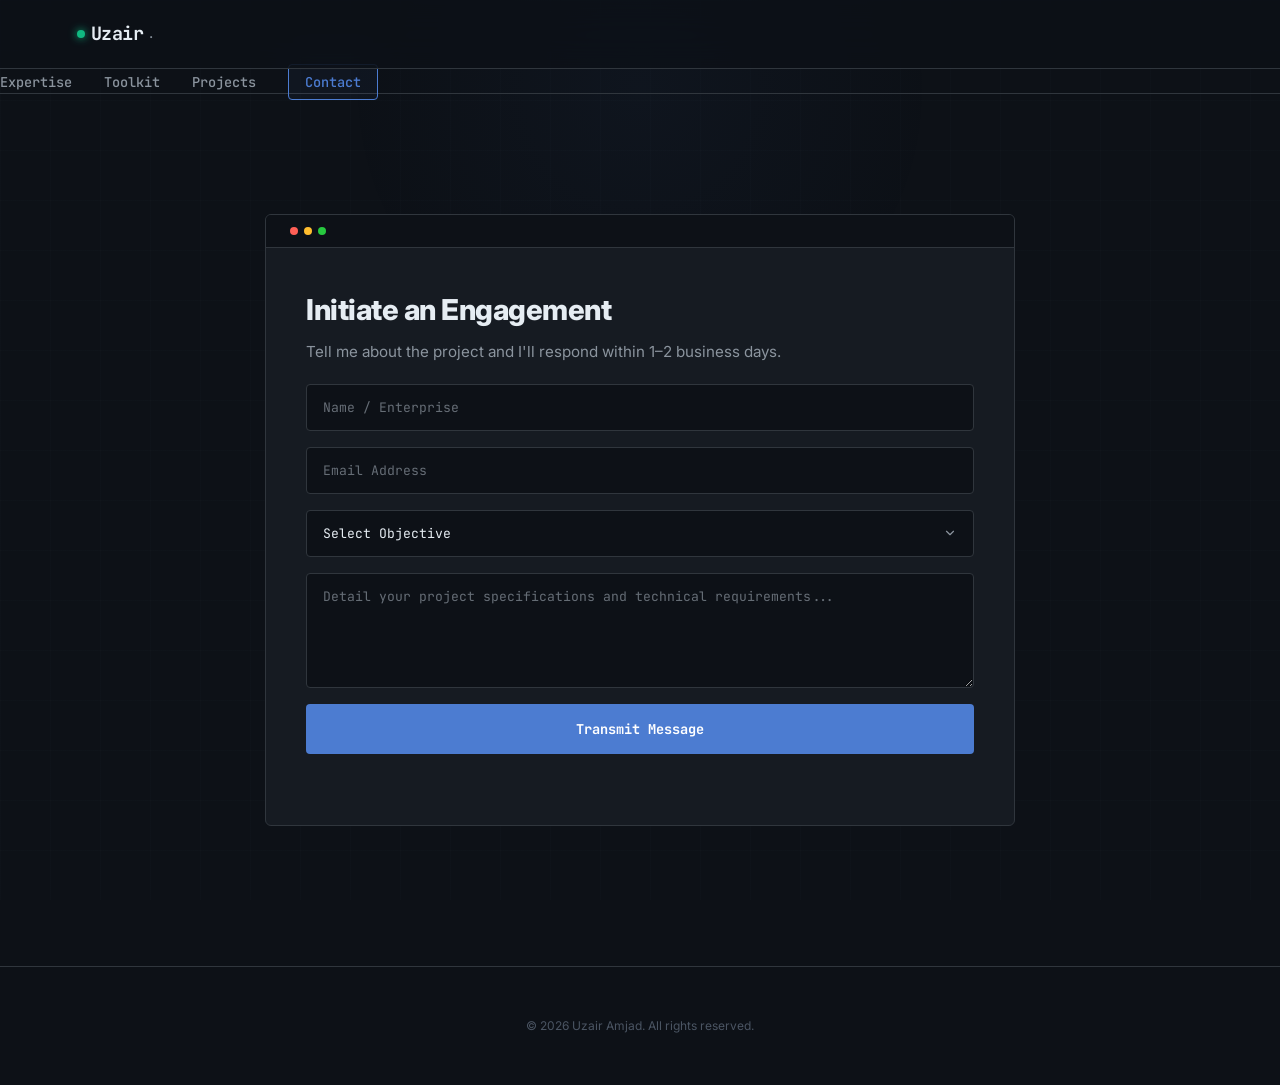
==== commit 8098fc73: "Update contact.html" ====
--- a/contact.html
+++ b/contact.html
@@ -17,11 +17,13 @@
     <div class="matrix-grid-bg" aria-hidden="true"></div>
     <div class="ambient-glow" aria-hidden="true"></div>
 
-    <header class="navbar">
+    <div class="nav-wrapper">
+        <header class="navbar">
         <a href="index.html" class="logo"><span class="logo-token" aria-hidden="true"></span> Uzair<span>.</span></a>
         <button class="menu-toggle" aria-label="Toggle navigation" aria-expanded="false" aria-controls="primary-nav" onclick="toggleMenu()">
             <span class="bar"></span><span class="bar"></span><span class="bar"></span>
         </button>
+    </header>
         <nav class="nav-container" id="primary-nav" aria-label="Primary">
             <button class="menu-close" aria-label="Close navigation" onclick="toggleMenu()">×</button>
             <ul class="nav-links">
@@ -31,7 +33,7 @@
                 <li><a href="contact.html" class="nav-btn active-btn">Contact</a></li>
             </ul>
         </nav>
-    </header>
+    </div>
 
     <main>
     <section class="section contact-section subpage-content">
@@ -40,7 +42,7 @@
                 <div class="term-dots" aria-hidden="true">
                     <span class="t-dot"></span><span class="t-dot"></span><span class="t-dot"></span>
                 </div>
-                <span class="term-title">// new_engagement.request</span>
+                <span class="term-title"></span>
             </div>
             <h2>Initiate an Engagement</h2>
             <p class="contact-desc-text">Tell me about the project and I'll respond within 1–2 business days.</p>
